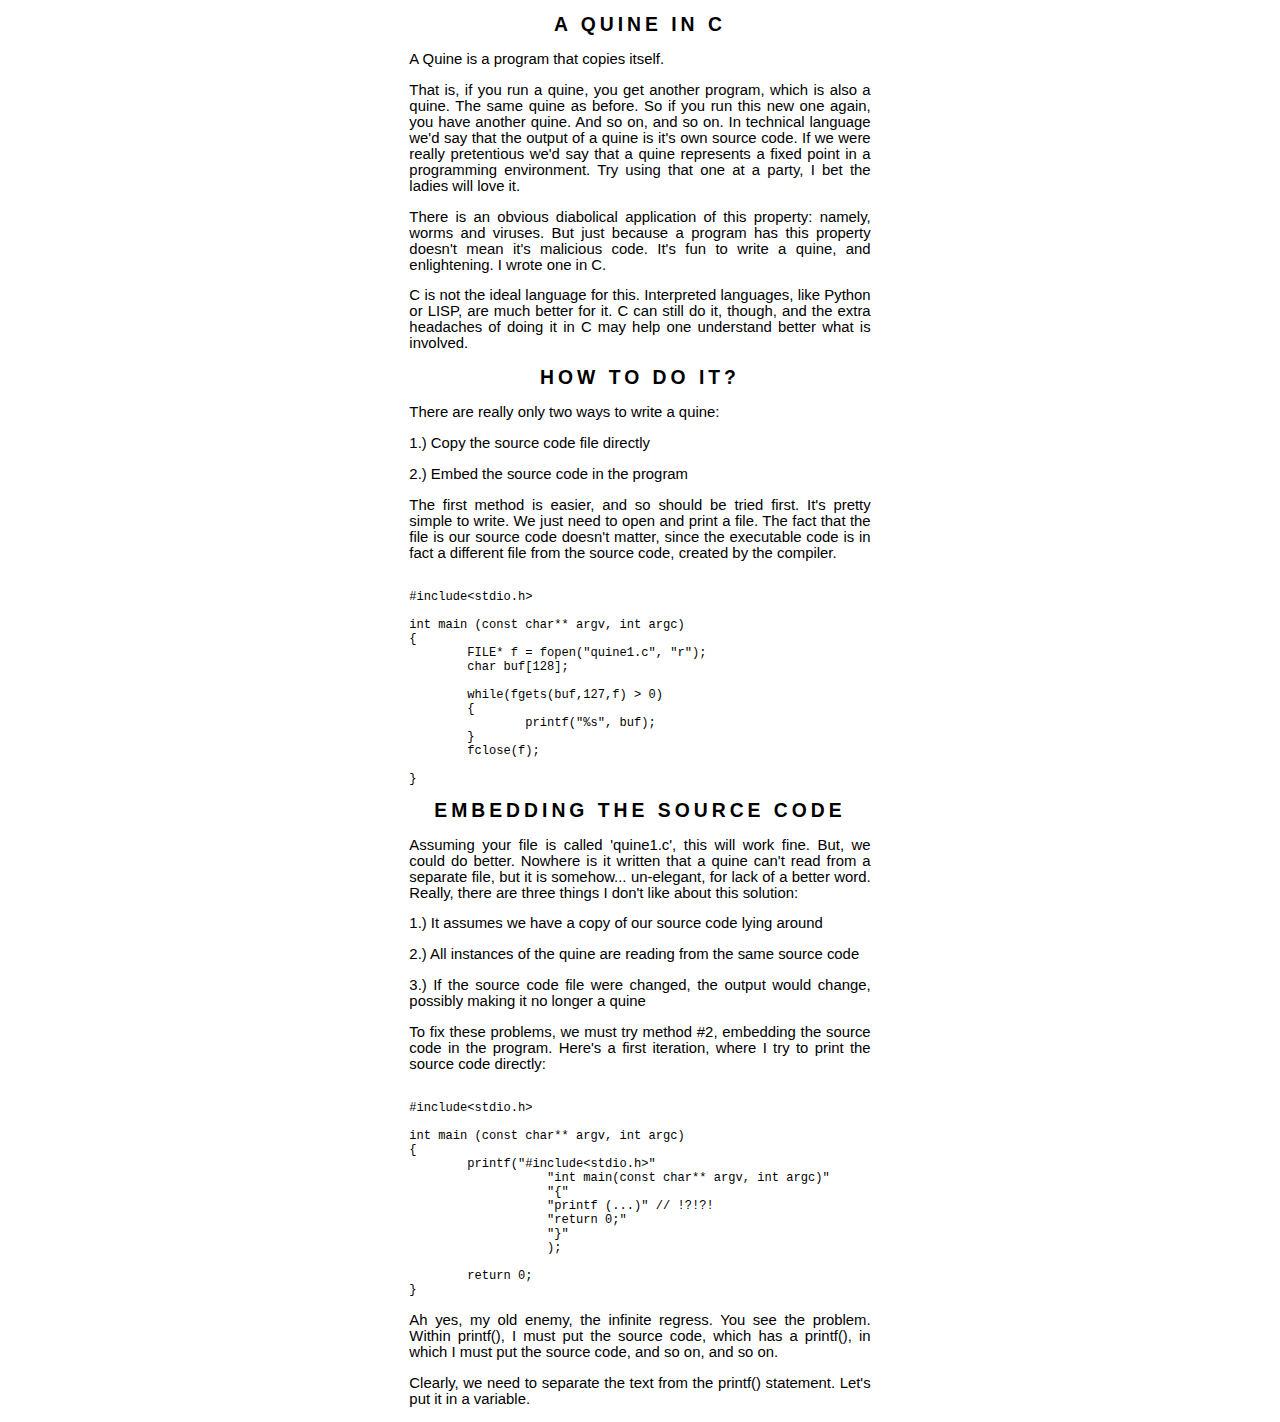
==== a-quine-in-c.html @ 425aec8d "added Spacewar!" ====
<!DOCTYPE HTML> <head> <title>a-quine-in-c</title> <link rel="stylesheet" href = "style.css"></head> <body><div class = "content">
<h1><a name="A Quine in C">A Quine in C</a></h1>
<h1><a name=""></a></h1>
<p>	A Quine is a program that copies itself.</p>
<p>	</p>
<p>	That is, if you run a quine, you get another program, which is also a quine. The same quine as before. So if you run this new one again, you have another quine. And so on, and so on. In technical language we'd say that the output of a quine is it's own source code. If we were really pretentious we'd say that a quine represents a fixed point in a programming environment. Try using that one at a party, I bet the ladies will love it. </p>
<p>	</p>
<p>	There is an obvious diabolical application of this property: namely, worms and viruses. But just because a program has this property doesn't mean it's malicious code. It's fun to write a quine, and enlightening. I wrote one in C.</p>
<h1><a name=""></a></h1>
<p>	C is not the ideal language for this. Interpreted languages, like Python or LISP, are much better for it. C can still do it, though, and the extra headaches of doing it in C may help one understand better what is involved. </p>
<p>	</p>
<h1><a name="How to do it?">How to do it?</a></h1>
<h1><a name=""></a></h1>
<p>	There are really only two ways to write a quine:</p>
<p>	</p>
<p>	1.) Copy the source code file directly</p>
<p>	2.) Embed the source code in the program</p>
<p>	</p>
<p>	The first method is easier, and so should be tried first. It's pretty simple to write. We just need to open and print a file. The fact that the file is our source code doesn't matter, since the executable code is in fact a different file from the source code, created by the compiler. </p>
<p>	</p>
<xmp>
#include<stdio.h>

int main (const char** argv, int argc)
{
	FILE* f = fopen("quine1.c", "r");
	char buf[128];
	
	while(fgets(buf,127,f) > 0)
	{
		printf("%s", buf);
	}
	fclose(f);
	
}
</xmp>
<h1><a name=""></a></h1>
<h1><a name="Embedding the source code">Embedding the source code</a></h1>
<h1><a name=""></a></h1>
<p>	Assuming your file is called 'quine1.c', this will work fine. But, we could do better. Nowhere is it written that a quine can't read from a separate file, but it is somehow... un-elegant, for lack of a better word. Really, there are three things I don't like about this solution:</p>
<p>	</p>
<p>	1.) It assumes we have a copy of our source code lying around</p>
<p>	2.) All instances of the quine are reading from the same source code</p>
<p>	3.) If the source code file were changed, the output would change, possibly making it no longer a quine</p>
<p>	</p>
<p>	To fix these problems, we must try method #2, embedding the source code in the program. Here's a first iteration, where I try to print the source code directly:</p>
<p>	</p>
<xmp>
#include<stdio.h>

int main (const char** argv, int argc)
{
	printf("#include<stdio.h>"
		   "int main(const char** argv, int argc)"
		   "{"
		   "printf (...)" // !?!?!
		   "return 0;"
		   "}"
		   );

	return 0;
}
</xmp>
<h1><a name=""></a></h1>
<p>	Ah yes, my old enemy, the infinite regress. You see the problem. Within printf(), I must put the source code, which has a printf(), in which I must put the source code, and so on, and so on. </p>
<p>	</p>
<p>	Clearly, we need to separate the text from the printf() statement. Let's put it in a variable.</p>
</div></body> </html>
---- style.css ----
/*style.css*/

body{
    font-family:"Deja Vu Sans Condensed", Helvetica;
}

img{
    max-width:100%;
    max-height:100%;
}

head{
	image-rendering: crisp-edges;
}

div.content{
    /* padding-left:11em; */
	margin-left: auto;
	margin-right: auto;
	max-width:31em;
	text-align:justify;
	font-size:0.93em;
}

	
h1{
	font-size:	1.3em;
	/* font-family: courier new; */
	/* font-weight: lighter; */
	text-transform: uppercase;
	/* border-bottom: 2px solid black; */
	letter-spacing: 4px;
	text-align:	center;
}

h4{
	/* font-family: times new roman; */
	/* font-weight: lighter; */
	text-transform: uppercase;
	letter-spacing: 3px;
}

h3{
	/* font-family: Courier New; */
	font-style: italic;
	font-weight:lighter;
	font-size:75%;
}

ul{
    max-width:85%;
}

li{
	list-style-type:none;
}
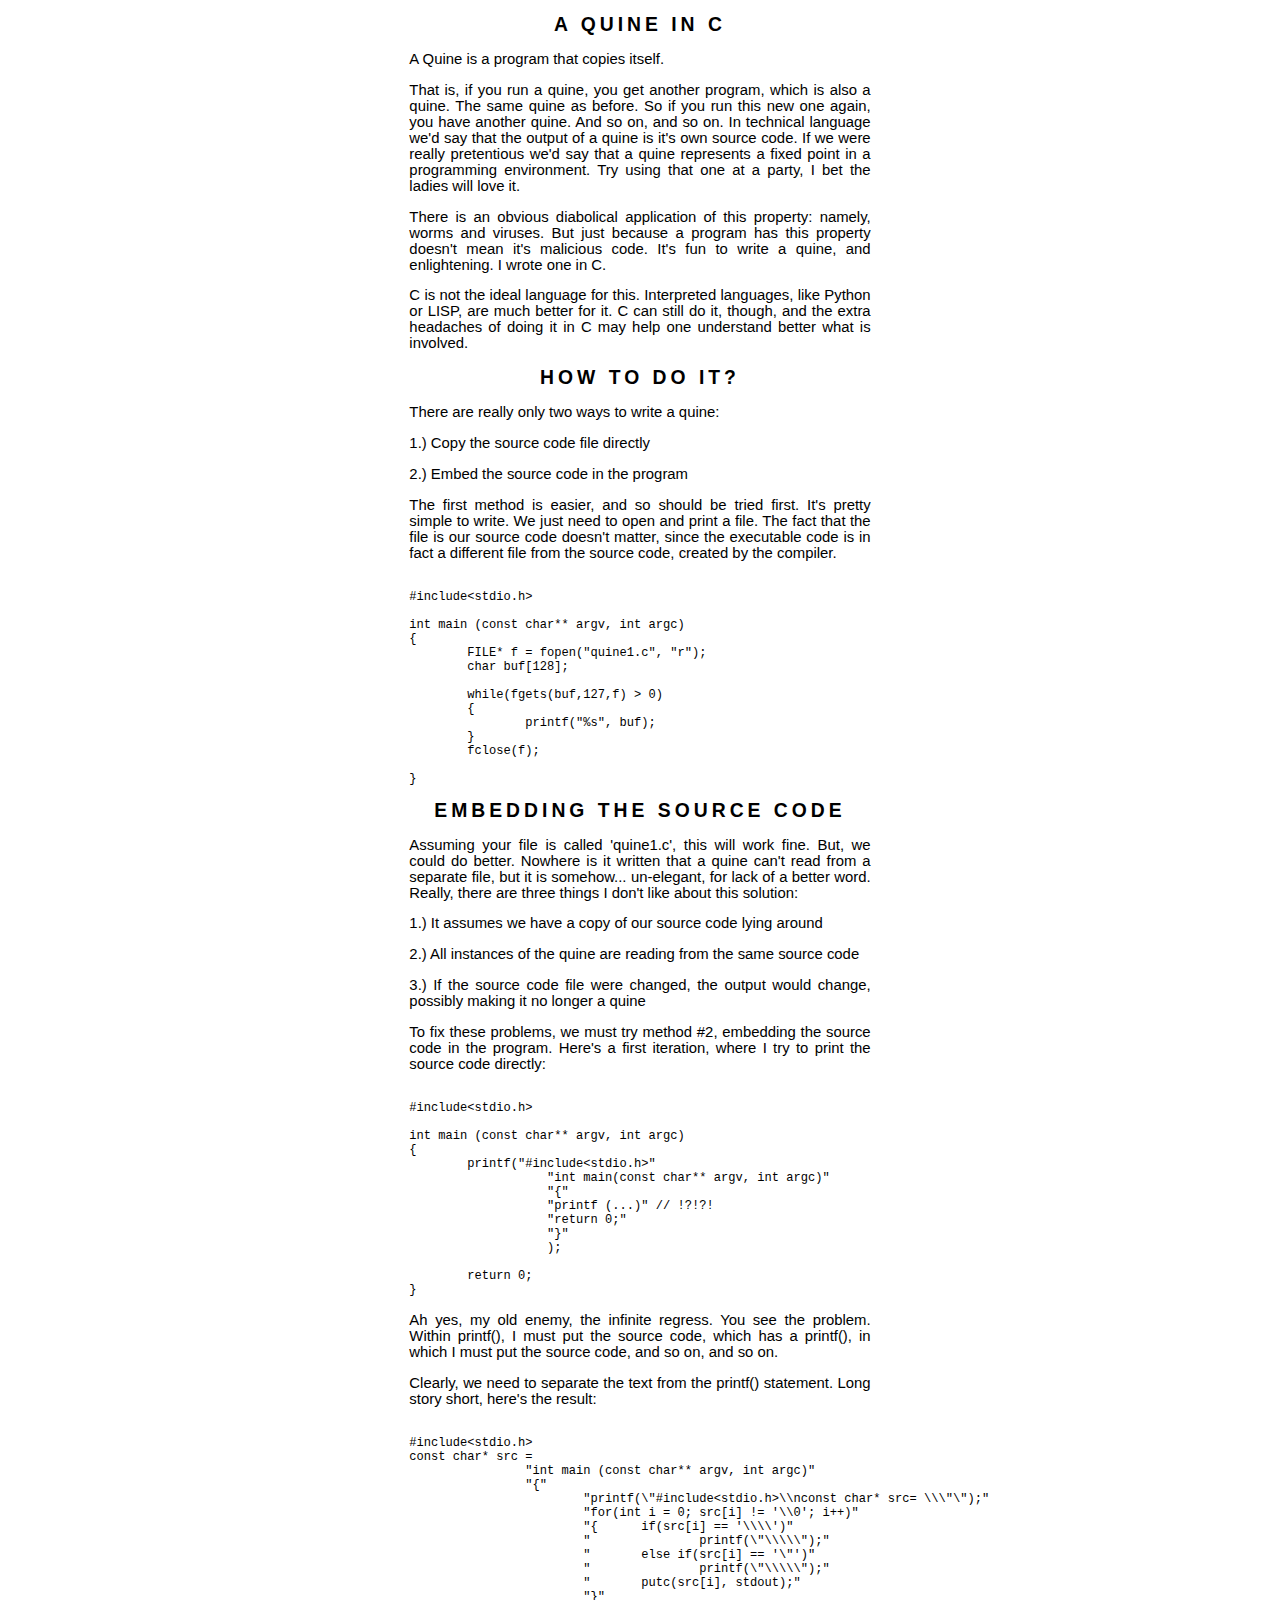
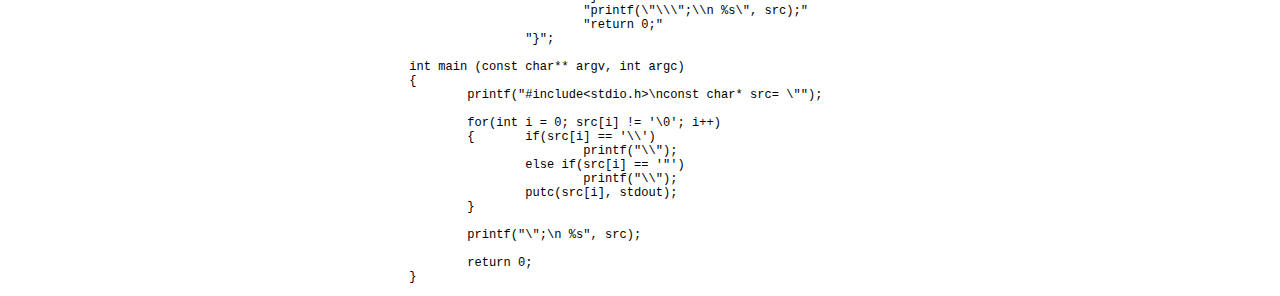
==== commit fba53487: "quine for resume!" ====
--- a/a-quine-in-c.html
+++ b/a-quine-in-c.html
@@ -106,5 +106,42 @@
 </p>
 <p>	 </p>
-<p>	Clearly, we need to separate the text from the printf() statement. Let's put it in a variable.</p>
+<p>	Clearly, we need to separate the text from the printf() statement. Long story short, here's the result:+</p>
+<p>	+</p>
+<xmp>
+#include<stdio.h>
+const char* src = 
+		"int main (const char** argv, int argc)"
+		"{"
+			"printf(\"#include<stdio.h>\\nconst char* src= \\\"\");"
+			"for(int i = 0; src[i] != '\\0'; i++)"
+			"{	if(src[i] == '\\\\')"
+			"		printf(\"\\\\\");"
+			"	else if(src[i] == '\"')"
+			"		printf(\"\\\\\");"
+			"	putc(src[i], stdout);"
+			"}"
+			"printf(\"\\\";\\n %s\", src);"
+			"return 0;"
+		"}";
+
+int main (const char** argv, int argc)
+{
+	printf("#include<stdio.h>\nconst char* src= \"");
+
+	for(int i = 0; src[i] != '\0'; i++)
+	{	if(src[i] == '\\')
+			printf("\\");
+		else if(src[i] == '"')
+			printf("\\");
+		putc(src[i], stdout);
+	}
+	
+	printf("\";\n %s", src);
+
+	return 0;
+}
+</xmp>
 </div></body> </html>
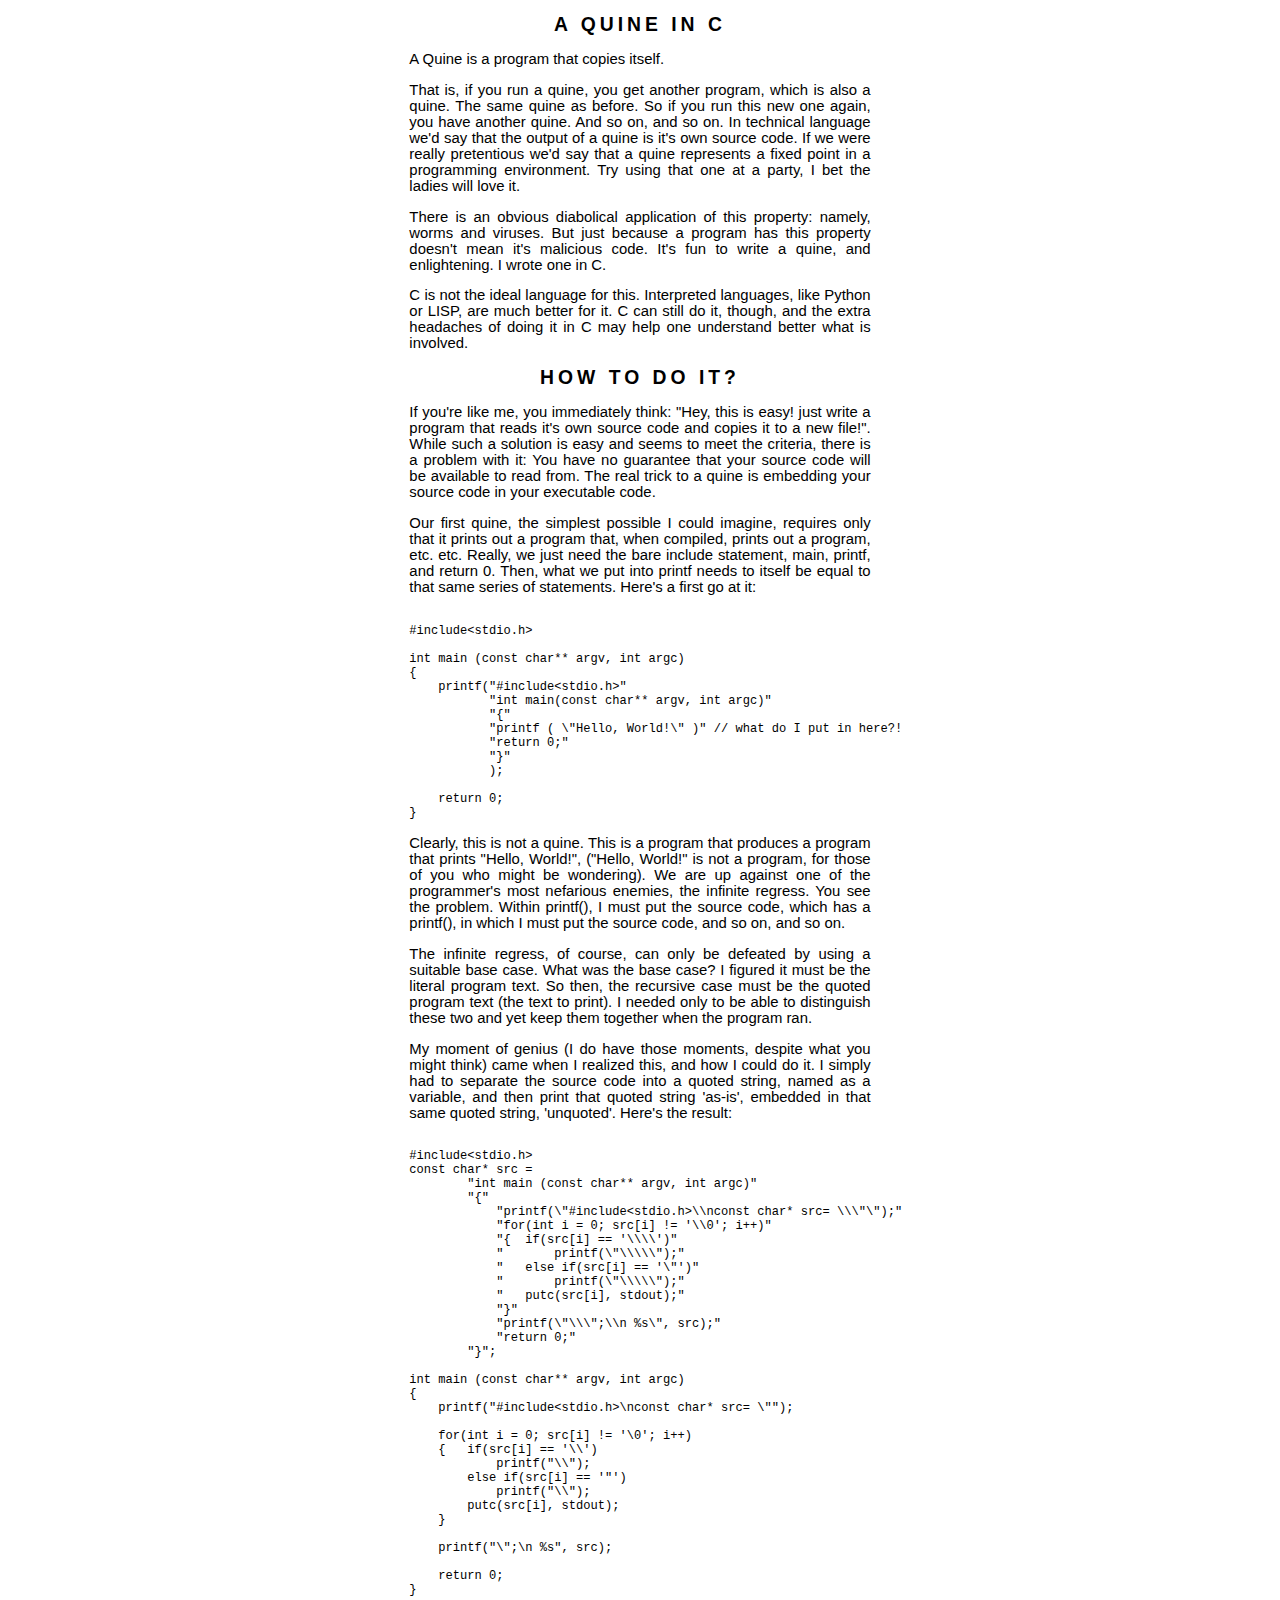
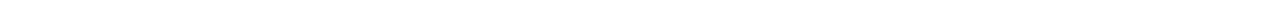
==== commit 250ce16d: "updated quine" ====
--- a/a-quine-in-c.html
+++ b/a-quine-in-c.html
@@ -5,22 +5,22 @@
 <h1><a name=" "> </a></h1>
-<p>	A Quine is a program that copies itself.+<p> A Quine is a program that copies itself. </p>
-<p>	+<p>  </p>
-<p>	That is, if you run a quine, you get another program, which is also a quine. The same quine as before. So if you run this new one again, you have another quine. And so on, and so on. In technical language we'd say that the output of a quine is it's own source code. If we were really pretentious we'd say that a quine represents a fixed point in a programming environment. Try using that one at a party, I bet the ladies will love it. +<p> That is, if you run a quine, you get another program, which is also a quine. The same quine as before. So if you run this new one again, you have another quine. And so on, and so on. In technical language we'd say that the output of a quine is it's own source code. If we were really pretentious we'd say that a quine represents a fixed point in a programming environment. Try using that one at a party, I bet the ladies will love it.  </p>
-<p>	+<p>  </p>
-<p>	There is an obvious diabolical application of this property: namely, worms and viruses. But just because a program has this property doesn't mean it's malicious code. It's fun to write a quine, and enlightening. I wrote one in C.+<p> There is an obvious diabolical application of this property: namely, worms and viruses. But just because a program has this property doesn't mean it's malicious code. It's fun to write a quine, and enlightening. I wrote one in C. </p>
 <h1><a name=" "> </a></h1>
-<p>	C is not the ideal language for this. Interpreted languages, like Python or LISP, are much better for it. C can still do it, though, and the extra headaches of doing it in C may help one understand better what is involved. +<p> C is not the ideal language for this. Interpreted languages, like Python or LISP, are much better for it. C can still do it, though, and the extra headaches of doing it in C may help one understand better what is involved.  </p>
-<p>	+<p>  </p>
 <h1><a name="How to do it? ">How to do it?@@ -28,120 +28,77 @@
 <h1><a name=" "> </a></h1>
-<p>	There are really only two ways to write a quine:+<p> If you're like me, you immediately think: "Hey, this is easy! just write a program that reads it's own source code and copies it to a new file!". While such a solution is easy and seems to meet the criteria, there is a problem with it: You have no guarantee that your source code will be available to read from. The real trick to a quine is embedding your source code in your executable code. </p>
-<p>	+<p>  </p>
-<p>	1.) Copy the source code file directly+<p> Our first quine, the simplest possible I could imagine, requires only that it prints out a program that, when compiled, prints out a program, etc. etc. Really, we just need the bare include statement, main, printf, and return 0. Then, what we put into printf needs to itself be equal to that same series of statements. Here's a first go at it: </p>
-<p>	2.) Embed the source code in the program-</p>
-<p>	-</p>
-<p>	The first method is easier, and so should be tried first. It's pretty simple to write. We just need to open and print a file. The fact that the file is our source code doesn't matter, since the executable code is in fact a different file from the source code, created by the compiler. -</p>
-<p>	+<p>  </p>
 <xmp>
 #include<stdio.h>
 
 int main (const char** argv, int argc)
 {
-	FILE* f = fopen("quine1.c", "r");
-	char buf[128];
-	
-	while(fgets(buf,127,f) > 0)
-	{
-		printf("%s", buf);
-	}
-	fclose(f);
-	
+    printf("#include<stdio.h>"
+           "int main(const char** argv, int argc)"
+           "{"
+           "printf ( \"Hello, World!\" )" // what do I put in here?!
+           "return 0;"
+           "}"
+           );
+
+    return 0;
 }
 </xmp>
 <h1><a name=" "> </a></h1>
-<h1><a name="Embedding the source code-">Embedding the source code-</a></h1>
-<h1><a name="-">-</a></h1>
-<p>	Assuming your file is called 'quine1.c', this will work fine. But, we could do better. Nowhere is it written that a quine can't read from a separate file, but it is somehow... un-elegant, for lack of a better word. Really, there are three things I don't like about this solution:+<p> Clearly, this is not a quine. This is a program that produces a program that prints "Hello, World!", ("Hello, World!" is not a program, for those of you who might be wondering). We are up against one of the programmer's most nefarious enemies, the infinite regress. You see the problem. Within printf(), I must put the source code, which has a printf(), in which I must put the source code, and so on, and so on.  </p>
-<p>	+<p>  </p>
-<p>	1.) It assumes we have a copy of our source code lying around+<p> The infinite regress, of course, can only be defeated by using a suitable base case. What was the base case? I figured it must be the literal program text. So then, the recursive case must be the quoted program text (the text to print). I needed only to be able to distinguish these two and yet keep them together when the program ran. </p>
-<p>	2.) All instances of the quine are reading from the same source code+<p>  </p>
-<p>	3.) If the source code file were changed, the output would change, possibly making it no longer a quine+<p> My moment of genius (I do have those moments, despite what you might think) came when I realized this, and how I could do it. I simply had to separate the source code into a quoted string, named as a variable, and then print that quoted string 'as-is', embedded in that same quoted string, 'unquoted'. Here's the result: </p>
-<p>	-</p>
-<p>	To fix these problems, we must try method #2, embedding the source code in the program. Here's a first iteration, where I try to print the source code directly:-</p>
-<p>	-</p>
-<xmp>
-#include<stdio.h>
-
-int main (const char** argv, int argc)
-{
-	printf("#include<stdio.h>"
-		   "int main(const char** argv, int argc)"
-		   "{"
-		   "printf (...)" // !?!?!
-		   "return 0;"
-		   "}"
-		   );
-
-	return 0;
-}
-</xmp>
-<h1><a name="-">-</a></h1>
-<p>	Ah yes, my old enemy, the infinite regress. You see the problem. Within printf(), I must put the source code, which has a printf(), in which I must put the source code, and so on, and so on. -</p>
-<p>	-</p>
-<p>	Clearly, we need to separate the text from the printf() statement. Long story short, here's the result:-</p>
-<p>	+<p>  </p>
 <xmp>
 #include<stdio.h>
 const char* src = 
-		"int main (const char** argv, int argc)"
-		"{"
-			"printf(\"#include<stdio.h>\\nconst char* src= \\\"\");"
-			"for(int i = 0; src[i] != '\\0'; i++)"
-			"{	if(src[i] == '\\\\')"
-			"		printf(\"\\\\\");"
-			"	else if(src[i] == '\"')"
-			"		printf(\"\\\\\");"
-			"	putc(src[i], stdout);"
-			"}"
-			"printf(\"\\\";\\n %s\", src);"
-			"return 0;"
-		"}";
+        "int main (const char** argv, int argc)"
+        "{"
+            "printf(\"#include<stdio.h>\\nconst char* src= \\\"\");"
+            "for(int i = 0; src[i] != '\\0'; i++)"
+            "{  if(src[i] == '\\\\')"
+            "       printf(\"\\\\\");"
+            "   else if(src[i] == '\"')"
+            "       printf(\"\\\\\");"
+            "   putc(src[i], stdout);"
+            "}"
+            "printf(\"\\\";\\n %s\", src);"
+            "return 0;"
+        "}";
 
 int main (const char** argv, int argc)
 {
-	printf("#include<stdio.h>\nconst char* src= \"");
+    printf("#include<stdio.h>\nconst char* src= \"");
 
-	for(int i = 0; src[i] != '\0'; i++)
-	{	if(src[i] == '\\')
-			printf("\\");
-		else if(src[i] == '"')
-			printf("\\");
-		putc(src[i], stdout);
-	}
-	
-	printf("\";\n %s", src);
+    for(int i = 0; src[i] != '\0'; i++)
+    {   if(src[i] == '\\')
+            printf("\\");
+        else if(src[i] == '"')
+            printf("\\");
+        putc(src[i], stdout);
+    }
+    
+    printf("\";\n %s", src);
 
-	return 0;
+    return 0;
 }
 </xmp>
 </div></body> </html>
